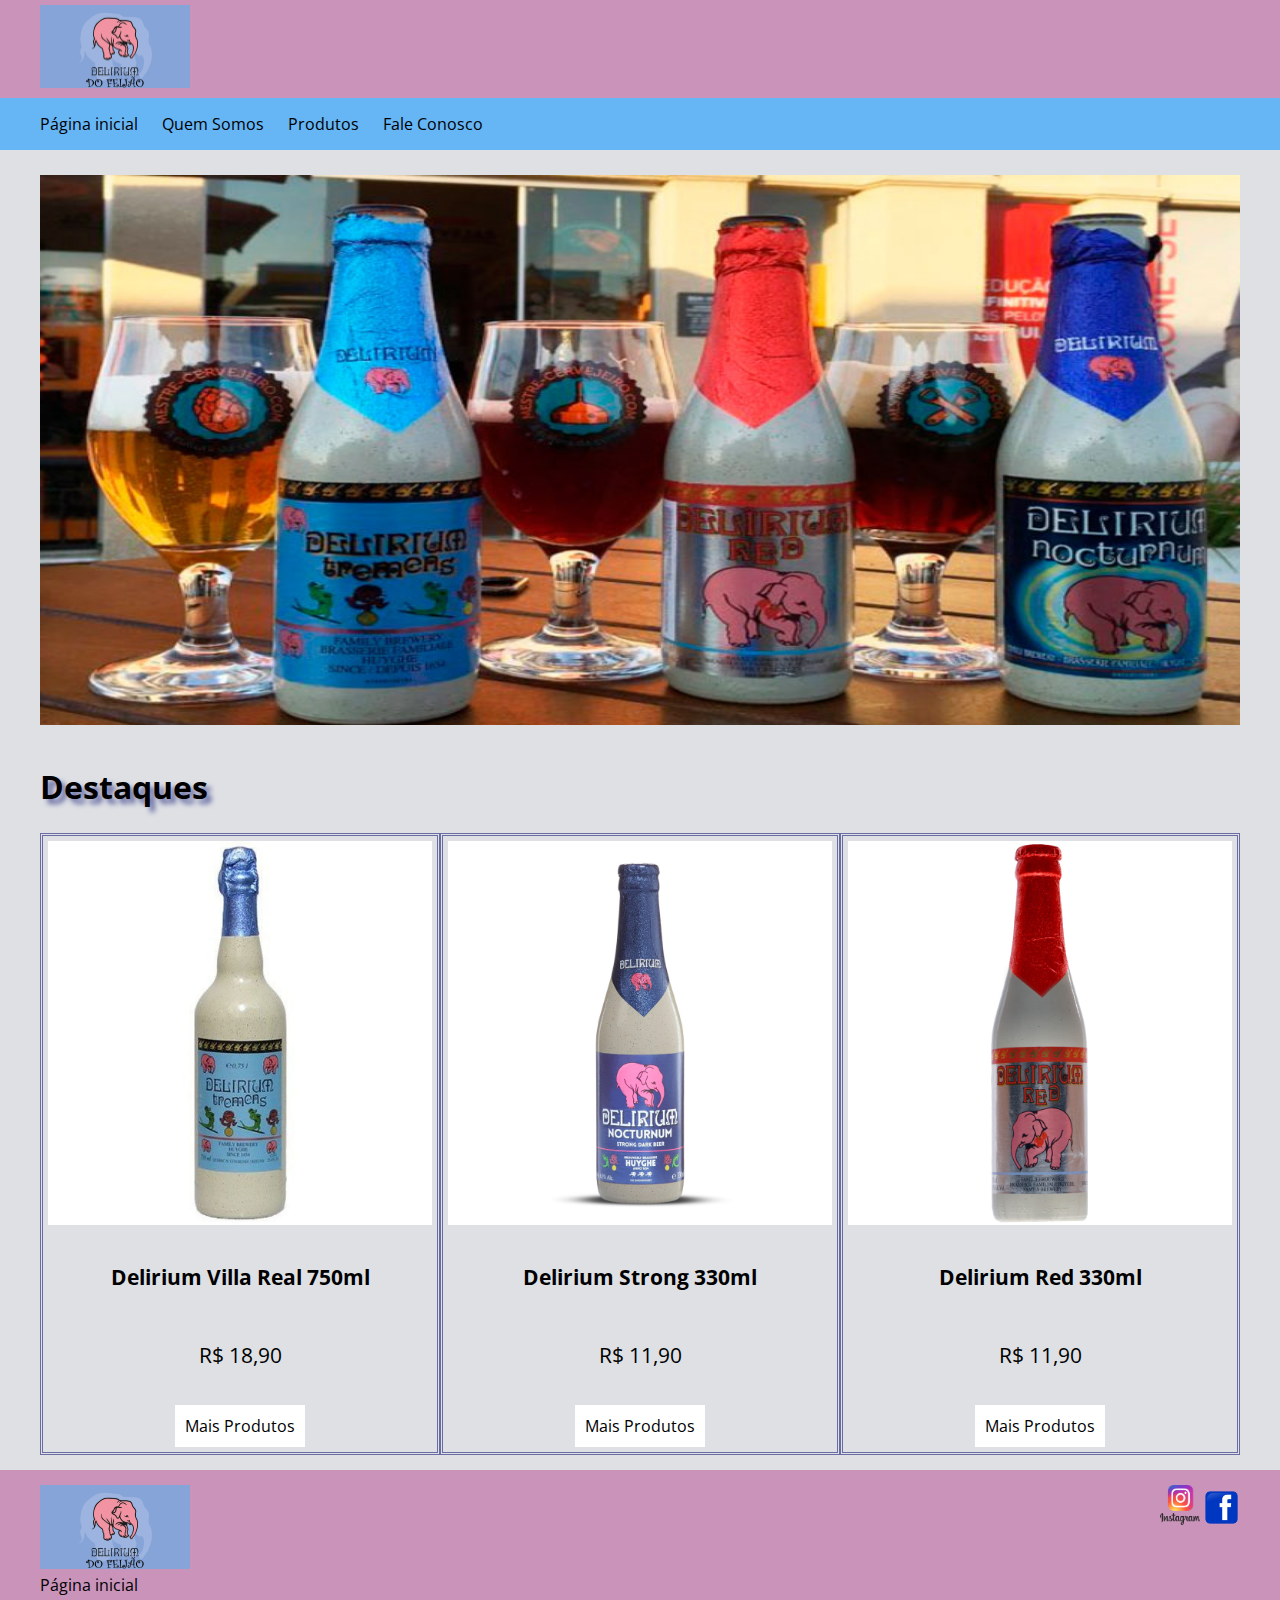
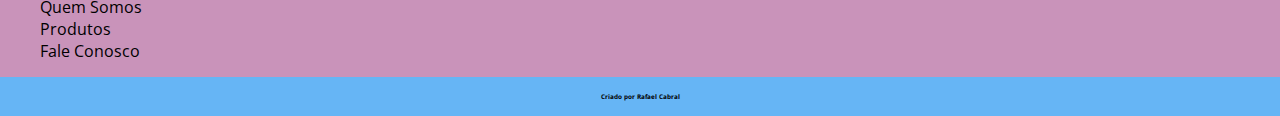
==== index.html @ b5452750 "finalizando projeto" ====
<!DOCTYPE html>
<html lang="pt-br">

    <head>
        <meta charset="UTF-8">
        <meta http-equiv="X-UA-Compatible" content="IE=edge">
        <link rel="stylesheet" href="style.css">
        <meta name="viewport" content="width=device-width, initial-scale=1.0">
        <title>Delirium do Feijão</title>
    </head>
    <body>
        <header>
            <div class="header">
                <div class="container">
                    <img src="logo-2.jpg" width="150px">
                </div>
            </div>       
                <nav class="header-2">  
                    <div class="container">                         
                        <a class="header-2" href="index.html">Página inicial</a>
                        <a class="header-2" href="quem_somos.html">Quem Somos</a>
                        <a class="header-2" href="produtos.html">Produtos</a>   
                        <a class="header-2" href="fale_conosco.html">Fale Conosco</a> 
                    </div>        
                </nav>  
        </header>
        <main>
            <section>
                <div class="container">
                    <img class="bar" src="foto-principal.jpg" width="1200px" height="550">
                </div>
            </section>
            <section>
                <h1>Destaques</h1>
                <div class="container">
                    <div class="row my-15">
                        <div class="col-4 text-center double-border p-5">
                            <a href="produtos.html">
                                <img src="delirium-villa-real-750ml.jpg" width="100%">
                            </a>
                            <h2 class="d fw-bold">
                                <a href="produtos.html">
                                    Delirium Villa Real 750ml  
                                </a>
                            </h2>
                            <p class="d">R$ 18,90</p>
                            <a class="button" href="produtos.html">Mais Produtos</a>
                            
                        </div>
                        <div class="col-4 text-center double-border p-5">
                            <a href="produtos.html">
                                <img src="delirium-nocturnum-strong-dark.jpg" 
                                width="100%">
                            </a>      
                            <h2 class="d fw-bold">
                                <a href="produtos.html">
                                    Delirium Strong 330ml
                                </a>
                            </h2>
                                <p class="d">R$ 11,90</p>   
                                <a class="button" href="produtos.html">Mais Produtos</a>
                        </div>
                        <div class="col-4 text-center double-border p-5">
                            <a href="produtos.html">
                                <img src="delirium-red.jpg" width="100%">
                            </a>
                            <h2 class="d fw-bold">
                                <a href="produtos.html">
                                    Delirium Red 330ml
                                </a>
                            </h2> 
                                <p class="d">R$ 11,90</p>
                                <a class="button" href="produtos.html">Mais Produtos</a>
                            </a>
                        </div>
                    </div>
                </div>
            </section>
        </main>
        <footer>
            <div class="footer">
                <div class="container">
                    <div class="row">
                        <div class="col-4">
                            <img src="logo-2.jpg" width="150px"> 
                            <div>
                                <div>                       
                                    <a href="index.html">Página inicial</a>
                                </div>
                                <div>
                                    <a href="quem_somos.html">Quem Somos</a>
                                </div>
                                <div>
                                    <a href="produtos.html">Produtos</a>  
                                </div> 
                                <div>
                                    <a href="fale_conosco.html">Fale Conosco</a> 
                                </div> 
                            </div> 
                        </div>                  
                        <div class="col-4"></div>
                        <div class="col-4 text-right">
                            <img src="insta.png" width="40px" height="40px">
                            <img src="face.png" width="35px" height="35px">
                        </div>
                    </div>
                </div>        
            </div>
            <div class="footer-2">
                <div class="container">
                    <h2 class="rodape">Criado por Rafael Cabral</h2>
                </div>
            </div>
        </footer>
            
    
    </body>
</html>
---- style.css ----
@import url('https://fonts.googleapis.com/css2?family=Open+Sans:wght@400;700&display=swap');

html, body {
    min-height: 100%;
}
body {
    margin: 0 auto;
    padding: 0;
    background-color: rgb(222, 224, 228);
    font-family: 'Open Sans', sans-serif;
}

.fw-bold {
    font-weight: 700;
}

.h3 { font-weight: 400}

.text-center {
    text-align: center;
}

.text-right {
    text-align: right;
}

.double-border {
    border-style:double;
    border-color: rgb(105, 109, 163);
}

.p-5 { padding: 5px;}

.p-15 { padding: 15px;}

.w-60 { width: 60%;}

.my-15 {
    margin: 15px 0;
}

.header {
    background-color: rgb(201, 147, 186);
    padding: 5px;
}
 
.header-2 {
    background-color: rgb(102, 181, 245);
    padding: 15px 15px 15px 5px;
    color: black;
}

.footer { 
    background-color: rgb(201, 147, 186);
    margin: 0 auto;
    padding: 15px 0 15px 0;
}

.footer-2 {
    background-color: rgb(102, 181, 245);
    margin: 0 auto;
    padding: 10px;
}

.container {
    width: 100%;
    max-width: 1200px;
    margin: 0 auto;
  } 

main {
    width: 100%;
    max-width: 1200px;
    margin: 0 auto;
}

.d {
    padding: 15px;
    font-size: 1.3em;
    color: black;
}
.col-4{ width: 33.3%;}

.col-6{ width: 50%;}

.col-8 { width: 66.7%; }

h1{
    color: black;
    text-shadow: 5px 5px 5px rgb(105, 109, 163);
    font-size: 2em;
    margin: 0;
    padding: 10px 0;
}

.h1 {
    font-size: 0.5em;
    text-align: center;
}

.button {
    color: black;
    background-color: white;
    text-align: center;
    padding: 10px;
    display: inline-block;
}
.row {
    display: flex;
}

.bar { margin: 25px 0;}

a { 
    color: black;
    text-decoration: none;
}

.dl { padding: 15px;}

.migalha { font-size: 0.7em;}

.conosco {
    border-style:double;
    border-color: rgb(105, 109, 163);
    padding: 5px; 
    text-align: center;
    margin: 15px 0 15px 0;
}

.rodape { 
    font-size: 0.4em;
    text-align: center;
}
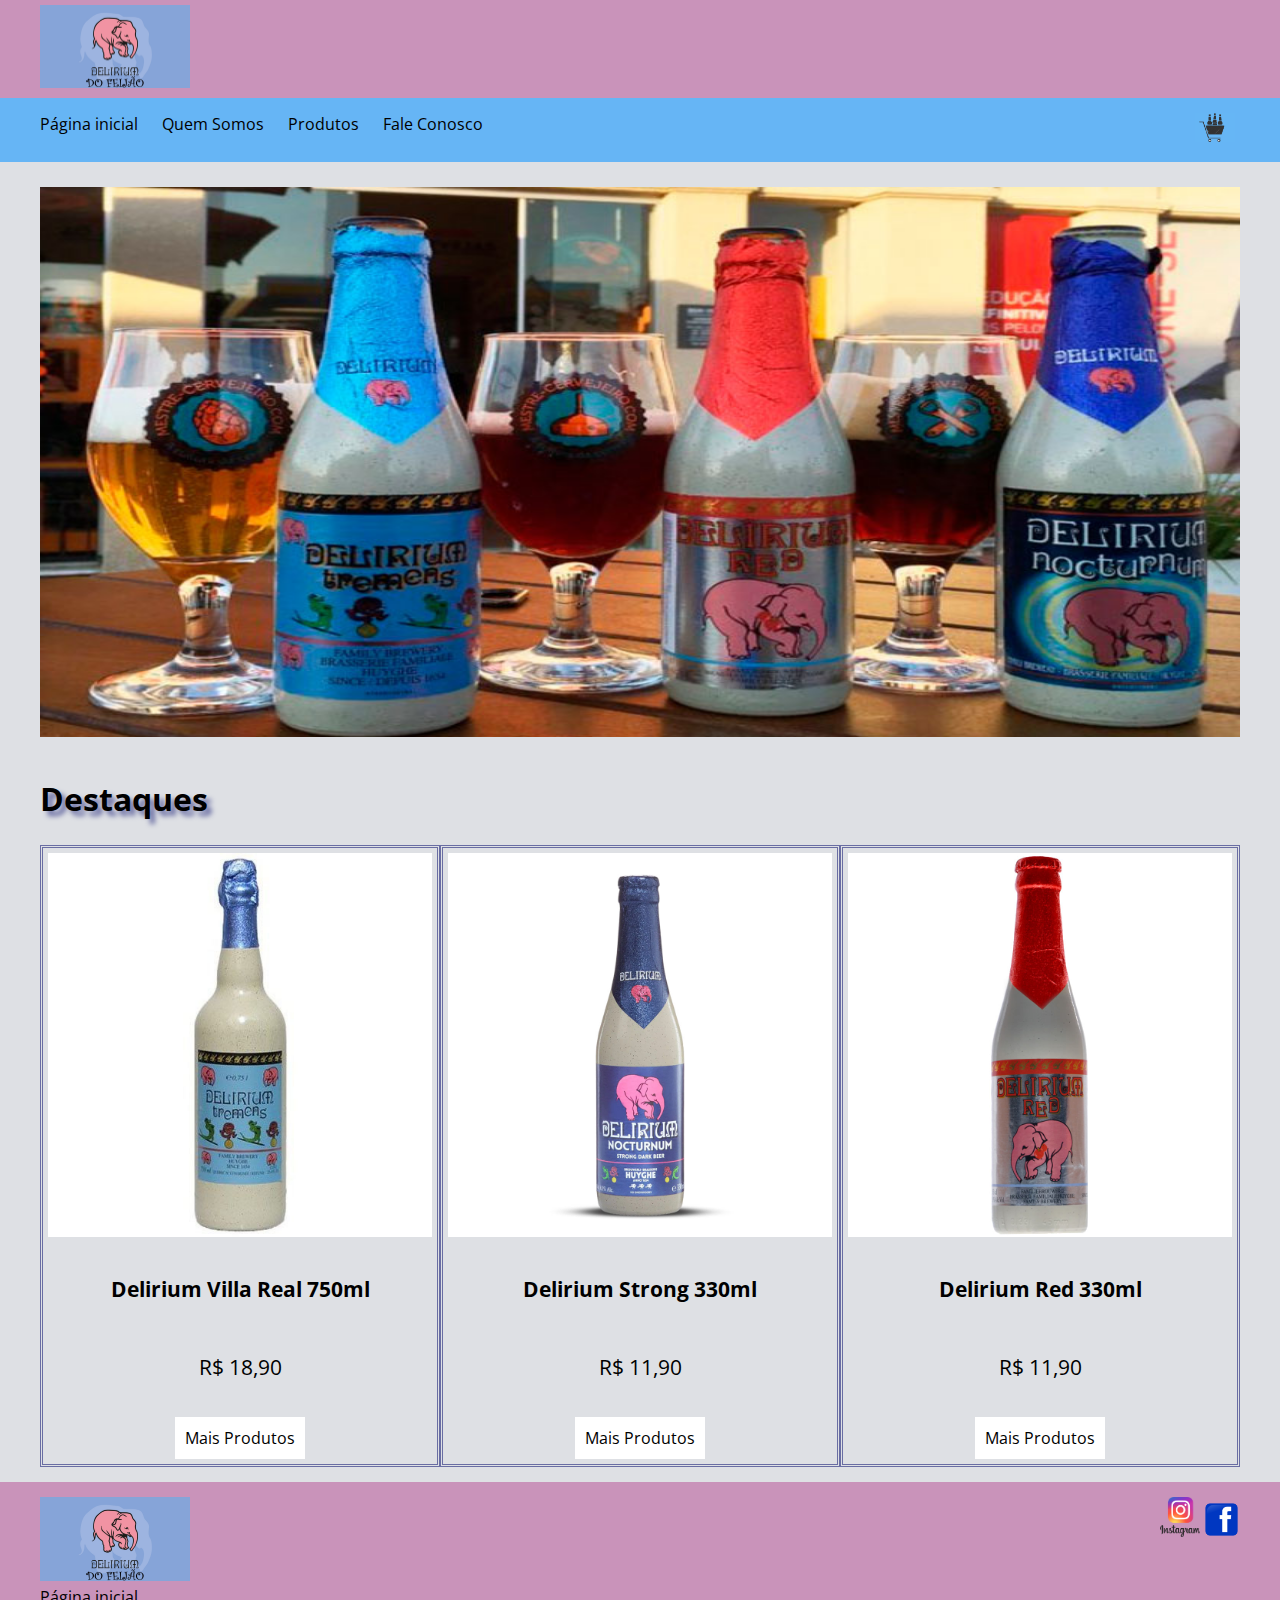
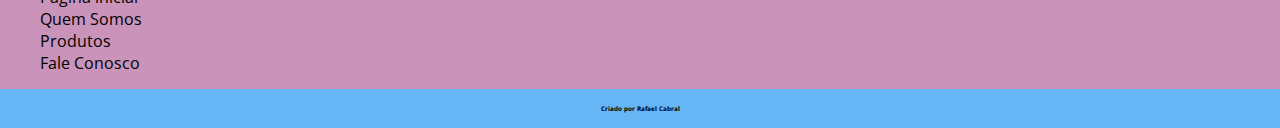
==== commit 1ece5626: "carrinho de compra" ====
--- a/index.html
+++ b/index.html
@@ -16,11 +16,18 @@
                 </div>
             </div>       
                 <nav class="header-2">  
-                    <div class="container">                         
-                        <a class="header-2" href="index.html">Página inicial</a>
-                        <a class="header-2" href="quem_somos.html">Quem Somos</a>
-                        <a class="header-2" href="produtos.html">Produtos</a>   
-                        <a class="header-2" href="fale_conosco.html">Fale Conosco</a> 
+                    <div class="container"> 
+                        <div class="row">    
+                            <div class="col-6">               
+                                <a class="header-2" href="index.html">Página inicial</a>
+                                <a class="header-2" href="quem_somos.html">Quem Somos</a>
+                                <a class="header-2" href="produtos.html">Produtos</a>   
+                                <a class="header-2" href="fale_conosco.html">Fale Conosco</a> 
+                            </div>
+                            <div class="col-6 text-right">
+                                <img src="carrinho-de-compras.jpg" width="40px">
+                            </div>
+                        </div> 
                     </div>        
                 </nav>  
         </header>
--- a/style.css
+++ b/style.css
@@ -45,7 +45,7 @@
 }
  
 .header-2 {
-    background-color: rgb(102, 181, 245);
+    background-color: #66b5f5;
     padding: 15px 15px 15px 5px;
     color: black;
 }
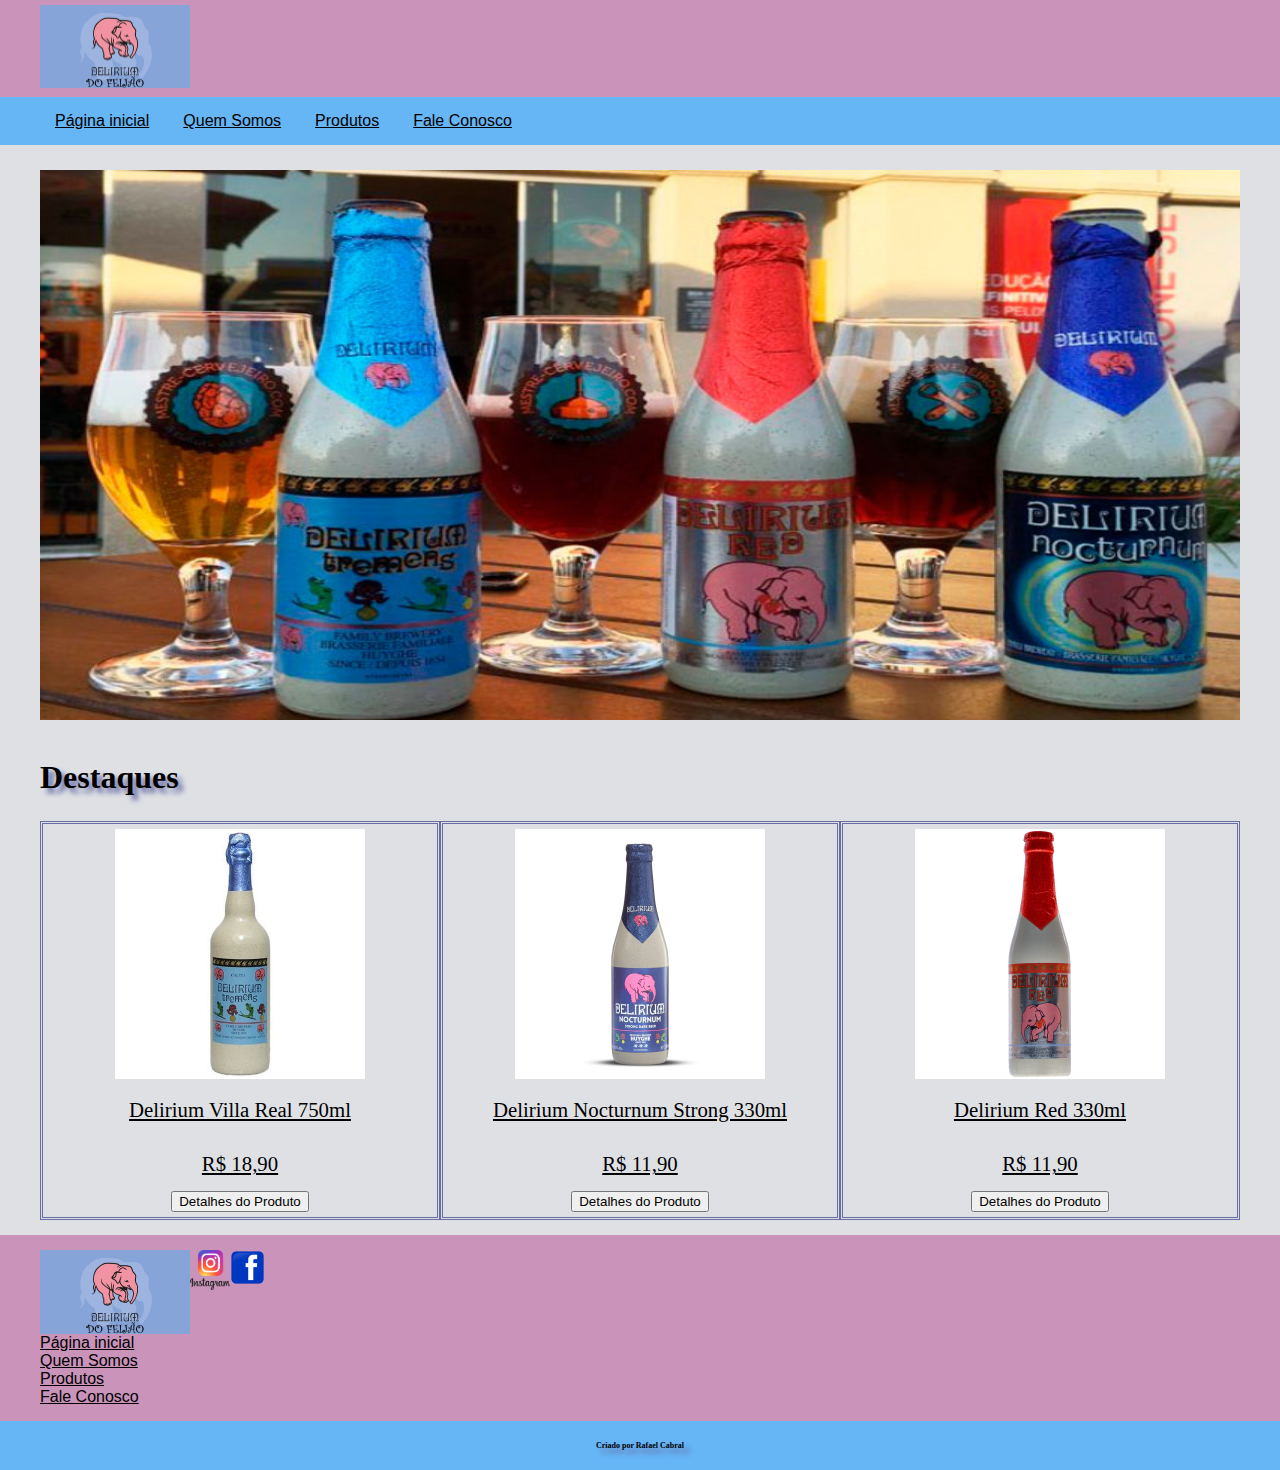
==== commit f318a538: "Merge branch 'pagina-inicial' into develop" ====
--- a/index.html
+++ b/index.html
@@ -16,18 +16,11 @@
                 </div>
             </div>       
                 <nav class="header-2">  
-                    <div class="container"> 
-                        <div class="row">    
-                            <div class="col-6">               
-                                <a class="header-2" href="index.html">Página inicial</a>
-                                <a class="header-2" href="quem_somos.html">Quem Somos</a>
-                                <a class="header-2" href="produtos.html">Produtos</a>   
-                                <a class="header-2" href="fale_conosco.html">Fale Conosco</a> 
-                            </div>
-                            <div class="col-6 text-right">
-                                <img src="carrinho-de-compras.jpg" width="40px">
-                            </div>
-                        </div> 
+                    <div class="container">                         
+                        <a class="header-2" href="index.html">Página inicial</a>
+                        <a class="header-2" href="quem_somos.html">Quem Somos</a>
+                        <a class="header-2" href="produtos.html">Produtos</a>   
+                        <a class="header-2" href="fale_conosco.html">Fale Conosco</a> 
                     </div>        
                 </nav>  
         </header>
@@ -38,46 +31,31 @@
                 </div>
             </section>
             <section>
-                <h1>Destaques</h1>
+                <h2>Destaques</h2>
                 <div class="container">
-                    <div class="row my-15">
-                        <div class="col-4 text-center double-border p-5">
-                            <a href="produtos.html">
-                                <img src="delirium-villa-real-750ml.jpg" width="100%">
+                    <div class="row">
+                        <div class="col-4">
+                            <a href="produto-selecionado.html">
+                            <img src="delirium-villa-real-750ml.jpg" width="250">
+                                <div class="d">Delirium Villa Real 750ml</div>
+                                <div class="d">R$ 18,90</div>
+                                <button type="submit">Detalhes do Produto</button>
                             </a>
-                            <h2 class="d fw-bold">
-                                <a href="produtos.html">
-                                    Delirium Villa Real 750ml  
-                                </a>
-                            </h2>
-                            <p class="d">R$ 18,90</p>
-                            <a class="button" href="produtos.html">Mais Produtos</a>
-                            
                         </div>
-                        <div class="col-4 text-center double-border p-5">
-                            <a href="produtos.html">
-                                <img src="delirium-nocturnum-strong-dark.jpg" 
-                                width="100%">
+                        <div class="col-4">
+                            <a href="produto-selecionado.html">
+                                <img src="delirium-nocturnum-strong-dark.jpg" width="250">
+                                    <div class="d">Delirium Nocturnum Strong 330ml</div>
+                                    <div class="d">R$ 11,90</div>   
+                                    <button type="submit">Detalhes do Produto</button>
                             </a>      
-                            <h2 class="d fw-bold">
-                                <a href="produtos.html">
-                                    Delirium Strong 330ml
-                                </a>
-                            </h2>
-                                <p class="d">R$ 11,90</p>   
-                                <a class="button" href="produtos.html">Mais Produtos</a>
                         </div>
-                        <div class="col-4 text-center double-border p-5">
-                            <a href="produtos.html">
-                                <img src="delirium-red.jpg" width="100%">
-                            </a>
-                            <h2 class="d fw-bold">
-                                <a href="produtos.html">
-                                    Delirium Red 330ml
-                                </a>
-                            </h2> 
-                                <p class="d">R$ 11,90</p>
-                                <a class="button" href="produtos.html">Mais Produtos</a>
+                        <div class="col-4">
+                            <a href="produto-selecionado.html">
+                                <img src="delirium-red.jpg" width="250">
+                                <div class="d">Delirium Red 330ml</div> 
+                                <div class="d">R$ 11,90</div>
+                                <button type="submit">Detalhes do Produto</button>
                             </a>
                         </div>
                     </div>
@@ -88,34 +66,30 @@
             <div class="footer">
                 <div class="container">
                     <div class="row">
-                        <div class="col-4">
-                            <img src="logo-2.jpg" width="150px"> 
+                        <img src="logo-2.jpg" width="150px">                   
+                        <img src="insta.png" width="40px" height="40px">
+                        <img src="face.png" width="35px" height="35px">
+                    </div>
+                        <div>
+                            <div>                       
+                                <a href="index.html">Página inicial</a>
+                            </div>
                             <div>
-                                <div>                       
-                                    <a href="index.html">Página inicial</a>
-                                </div>
-                                <div>
-                                    <a href="quem_somos.html">Quem Somos</a>
-                                </div>
-                                <div>
-                                    <a href="produtos.html">Produtos</a>  
-                                </div> 
-                                <div>
-                                    <a href="fale_conosco.html">Fale Conosco</a> 
-                                </div> 
+                                <a href="quem_somos.html">Quem Somos</a>
+                            </div>
+                            <div>
+                                <a href="produtos.html">Produtos</a>  
                             </div> 
-                        </div>                  
-                        <div class="col-4"></div>
-                        <div class="col-4 text-right">
-                            <img src="insta.png" width="40px" height="40px">
-                            <img src="face.png" width="35px" height="35px">
-                        </div>
-                    </div>
+                            <div>
+                                <a href="fale_conosco.html">Fale Conosco</a> 
+                            </div> 
+                        </div> 
+                    
                 </div>        
             </div>
             <div class="footer-2">
                 <div class="container">
-                    <h2 class="rodape">Criado por Rafael Cabral</h2>
+                    <h2 class="h2">Criado por Rafael Cabral</h2>
                 </div>
             </div>
         </footer>
--- a/style.css
+++ b/style.css
@@ -1,42 +1,10 @@
-@import url('https://fonts.googleapis.com/css2?family=Open+Sans:wght@400;700&display=swap');
-
 html, body {
     min-height: 100%;
 }
 body {
     margin: 0 auto;
     padding: 0;
-    background-color: rgb(222, 224, 228);
-    font-family: 'Open Sans', sans-serif;
-}
-
-.fw-bold {
-    font-weight: 700;
-}
-
-.h3 { font-weight: 400}
-
-.text-center {
-    text-align: center;
-}
-
-.text-right {
-    text-align: right;
-}
-
-.double-border {
-    border-style:double;
-    border-color: rgb(105, 109, 163);
-}
-
-.p-5 { padding: 5px;}
-
-.p-15 { padding: 15px;}
-
-.w-60 { width: 60%;}
-
-.my-15 {
-    margin: 15px 0;
+    background-color: rgb(222, 224, 228)
 }
 
 .header {
@@ -45,8 +13,8 @@
 }
  
 .header-2 {
-    background-color: #66b5f5;
-    padding: 15px 15px 15px 5px;
+    background-color: rgb(102, 181, 245);
+    padding: 15px;
     color: black;
 }
 
@@ -76,59 +44,45 @@
 
 .d {
     padding: 15px;
+    font-family: Georgia, 'Times New Roman', Times, serif;
     font-size: 1.3em;
     color: black;
 }
-.col-4{ width: 33.3%;}
+.col-4{
+    width: 33.3%;
+    border-style:double;
+    border-color: rgb(105, 109, 163);
+    padding: 5px; 
+    margin-inline: 10px;
+    text-align: center;
+    margin: 15px 0 15px 0;
+}
 
-.col-6{ width: 50%;}
-
-.col-8 { width: 66.7%; }
-
-h1{
+h2{
     color: black;
     text-shadow: 5px 5px 5px rgb(105, 109, 163);
     font-size: 2em;
     margin: 0;
-    padding: 10px 0;
+    padding: 10px 0 10px 0;
 }
-
-.h1 {
+.h2 {
     font-size: 0.5em;
     text-align: center;
 }
 
-.button {
-    color: black;
-    background-color: white;
-    text-align: center;
-    padding: 10px;
-    display: inline-block;
-}
 .row {
     display: flex;
 }
 
-.bar { margin: 25px 0;}
 
-a { 
-    color: black;
-    text-decoration: none;
+.bar {
+    margin: 25px 0;
 }
 
-.dl { padding: 15px;}
-
-.migalha { font-size: 0.7em;}
-
-.conosco {
-    border-style:double;
-    border-color: rgb(105, 109, 163);
-    padding: 5px; 
-    text-align: center;
-    margin: 15px 0 15px 0;
+a {
+    color: black;
+    font-family: 'Arial Narrow Bold', sans-serif
 }
-
-.rodape { 
-    font-size: 0.4em;
-    text-align: center;
-}
+.dl {
+    padding: 15px;
+}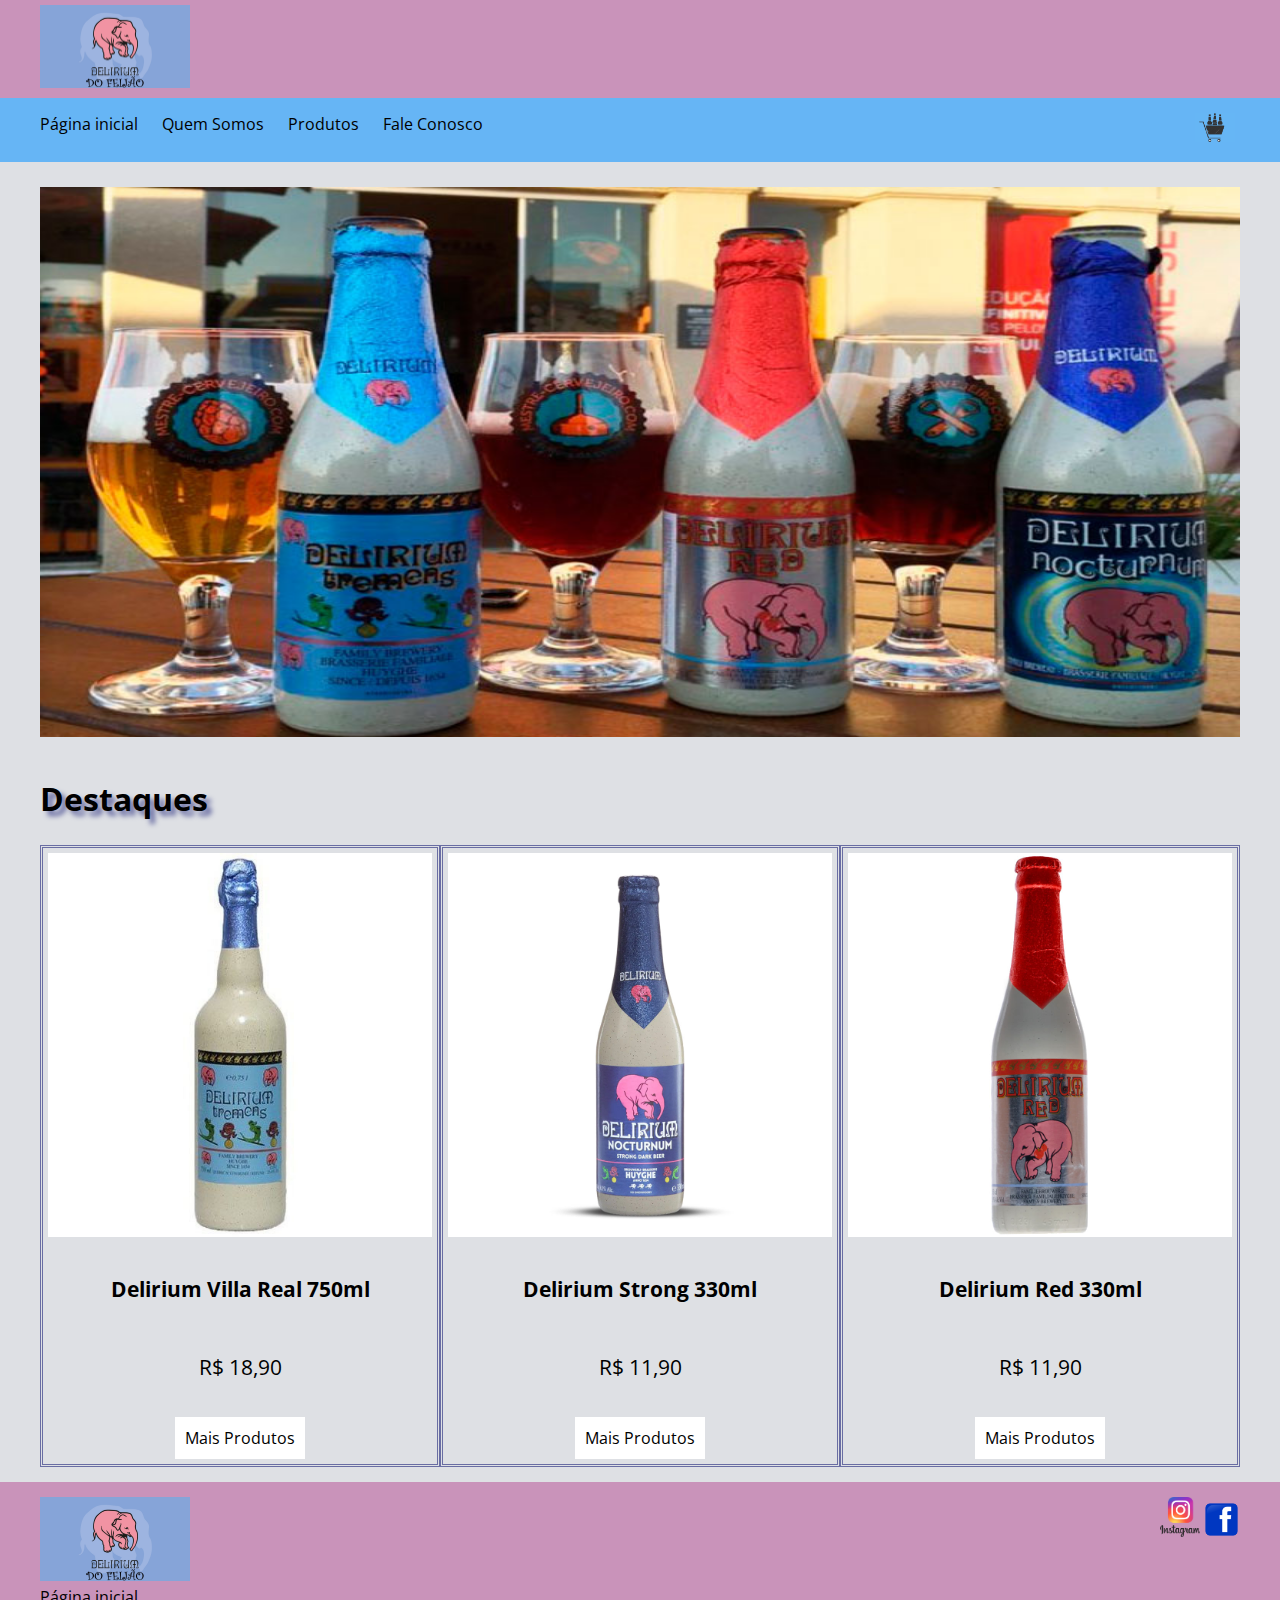
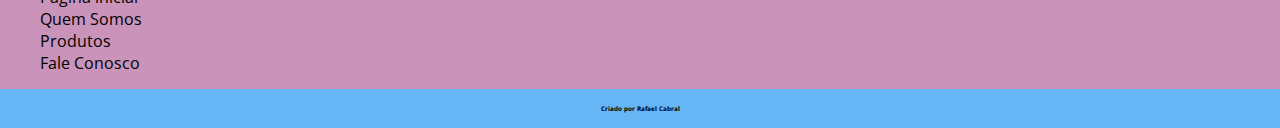
==== commit 70ba42f7: "Merge branch 'produto-escolhido' into develop" ====
--- a/index.html
+++ b/index.html
@@ -16,11 +16,18 @@
                 </div>
             </div>       
                 <nav class="header-2">  
-                    <div class="container">                         
-                        <a class="header-2" href="index.html">Página inicial</a>
-                        <a class="header-2" href="quem_somos.html">Quem Somos</a>
-                        <a class="header-2" href="produtos.html">Produtos</a>   
-                        <a class="header-2" href="fale_conosco.html">Fale Conosco</a> 
+                    <div class="container"> 
+                        <div class="row">    
+                            <div class="col-6">               
+                                <a class="header-2" href="index.html">Página inicial</a>
+                                <a class="header-2" href="quem_somos.html">Quem Somos</a>
+                                <a class="header-2" href="produtos.html">Produtos</a>   
+                                <a class="header-2" href="fale_conosco.html">Fale Conosco</a> 
+                            </div>
+                            <div class="col-6 text-right">
+                                <img src="carrinho-de-compras.jpg" width="40px">
+                            </div>
+                        </div> 
                     </div>        
                 </nav>  
         </header>
@@ -31,31 +38,46 @@
                 </div>
             </section>
             <section>
-                <h2>Destaques</h2>
+                <h1>Destaques</h1>
                 <div class="container">
-                    <div class="row">
-                        <div class="col-4">
-                            <a href="produto-selecionado.html">
-                            <img src="delirium-villa-real-750ml.jpg" width="250">
-                                <div class="d">Delirium Villa Real 750ml</div>
-                                <div class="d">R$ 18,90</div>
-                                <button type="submit">Detalhes do Produto</button>
+                    <div class="row my-15">
+                        <div class="col-4 text-center double-border p-5">
+                            <a href="produtos.html">
+                                <img src="delirium-villa-real-750ml.jpg" width="100%">
                             </a>
+                            <h2 class="d fw-bold">
+                                <a href="produtos.html">
+                                    Delirium Villa Real 750ml  
+                                </a>
+                            </h2>
+                            <p class="d">R$ 18,90</p>
+                            <a class="button" href="produtos.html">Mais Produtos</a>
+                            
                         </div>
-                        <div class="col-4">
-                            <a href="produto-selecionado.html">
-                                <img src="delirium-nocturnum-strong-dark.jpg" width="250">
-                                    <div class="d">Delirium Nocturnum Strong 330ml</div>
-                                    <div class="d">R$ 11,90</div>   
-                                    <button type="submit">Detalhes do Produto</button>
+                        <div class="col-4 text-center double-border p-5">
+                            <a href="produtos.html">
+                                <img src="delirium-nocturnum-strong-dark.jpg" 
+                                width="100%">
                             </a>      
+                            <h2 class="d fw-bold">
+                                <a href="produtos.html">
+                                    Delirium Strong 330ml
+                                </a>
+                            </h2>
+                                <p class="d">R$ 11,90</p>   
+                                <a class="button" href="produtos.html">Mais Produtos</a>
                         </div>
-                        <div class="col-4">
-                            <a href="produto-selecionado.html">
-                                <img src="delirium-red.jpg" width="250">
-                                <div class="d">Delirium Red 330ml</div> 
-                                <div class="d">R$ 11,90</div>
-                                <button type="submit">Detalhes do Produto</button>
+                        <div class="col-4 text-center double-border p-5">
+                            <a href="produtos.html">
+                                <img src="delirium-red.jpg" width="100%">
+                            </a>
+                            <h2 class="d fw-bold">
+                                <a href="produtos.html">
+                                    Delirium Red 330ml
+                                </a>
+                            </h2> 
+                                <p class="d">R$ 11,90</p>
+                                <a class="button" href="produtos.html">Mais Produtos</a>
                             </a>
                         </div>
                     </div>
@@ -66,30 +88,34 @@
             <div class="footer">
                 <div class="container">
                     <div class="row">
-                        <img src="logo-2.jpg" width="150px">                   
-                        <img src="insta.png" width="40px" height="40px">
-                        <img src="face.png" width="35px" height="35px">
+                        <div class="col-4">
+                            <img src="logo-2.jpg" width="150px"> 
+                            <div>
+                                <div>                       
+                                    <a href="index.html">Página inicial</a>
+                                </div>
+                                <div>
+                                    <a href="quem_somos.html">Quem Somos</a>
+                                </div>
+                                <div>
+                                    <a href="produtos.html">Produtos</a>  
+                                </div> 
+                                <div>
+                                    <a href="fale_conosco.html">Fale Conosco</a> 
+                                </div> 
+                            </div> 
+                        </div>                  
+                        <div class="col-4"></div>
+                        <div class="col-4 text-right">
+                            <img src="insta.png" width="40px" height="40px">
+                            <img src="face.png" width="35px" height="35px">
+                        </div>
                     </div>
-                        <div>
-                            <div>                       
-                                <a href="index.html">Página inicial</a>
-                            </div>
-                            <div>
-                                <a href="quem_somos.html">Quem Somos</a>
-                            </div>
-                            <div>
-                                <a href="produtos.html">Produtos</a>  
-                            </div> 
-                            <div>
-                                <a href="fale_conosco.html">Fale Conosco</a> 
-                            </div> 
-                        </div> 
-                    
                 </div>        
             </div>
             <div class="footer-2">
                 <div class="container">
-                    <h2 class="h2">Criado por Rafael Cabral</h2>
+                    <h2 class="rodape">Criado por Rafael Cabral</h2>
                 </div>
             </div>
         </footer>
--- a/style.css
+++ b/style.css
@@ -1,10 +1,42 @@
+@import url('https://fonts.googleapis.com/css2?family=Open+Sans:wght@400;700&display=swap');
+
 html, body {
     min-height: 100%;
 }
 body {
     margin: 0 auto;
     padding: 0;
-    background-color: rgb(222, 224, 228)
+    background-color: rgb(222, 224, 228);
+    font-family: 'Open Sans', sans-serif;
+}
+
+.fw-bold {
+    font-weight: 700;
+}
+
+.h3 { font-weight: 400}
+
+.text-center {
+    text-align: center;
+}
+
+.text-right {
+    text-align: right;
+}
+
+.double-border {
+    border-style:double;
+    border-color: rgb(105, 109, 163);
+}
+
+.p-5 { padding: 5px;}
+
+.p-15 { padding: 15px;}
+
+.w-60 { width: 60%;}
+
+.my-15 {
+    margin: 15px 0;
 }
 
 .header {
@@ -13,8 +45,8 @@
 }
  
 .header-2 {
-    background-color: rgb(102, 181, 245);
-    padding: 15px;
+    background-color: #66b5f5;
+    padding: 15px 15px 15px 5px;
     color: black;
 }
 
@@ -44,45 +76,59 @@
 
 .d {
     padding: 15px;
-    font-family: Georgia, 'Times New Roman', Times, serif;
     font-size: 1.3em;
     color: black;
 }
-.col-4{
-    width: 33.3%;
+.col-4{ width: 33.3%;}
+
+.col-6{ width: 50%;}
+
+.col-8 { width: 66.7%; }
+
+h1{
+    color: black;
+    text-shadow: 5px 5px 5px rgb(105, 109, 163);
+    font-size: 2em;
+    margin: 0;
+    padding: 10px 0;
+}
+
+.h1 {
+    font-size: 0.5em;
+    text-align: center;
+}
+
+.button {
+    color: black;
+    background-color: white;
+    text-align: center;
+    padding: 10px;
+    display: inline-block;
+}
+.row {
+    display: flex;
+}
+
+.bar { margin: 25px 0;}
+
+a { 
+    color: black;
+    text-decoration: none;
+}
+
+.dl { padding: 15px;}
+
+.migalha { font-size: 0.7em;}
+
+.conosco {
     border-style:double;
     border-color: rgb(105, 109, 163);
     padding: 5px; 
-    margin-inline: 10px;
     text-align: center;
     margin: 15px 0 15px 0;
 }
 
-h2{
-    color: black;
-    text-shadow: 5px 5px 5px rgb(105, 109, 163);
-    font-size: 2em;
-    margin: 0;
-    padding: 10px 0 10px 0;
-}
-.h2 {
-    font-size: 0.5em;
+.rodape { 
+    font-size: 0.4em;
     text-align: center;
 }
-
-.row {
-    display: flex;
-}
-
-
-.bar {
-    margin: 25px 0;
-}
-
-a {
-    color: black;
-    font-family: 'Arial Narrow Bold', sans-serif
-}
-.dl {
-    padding: 15px;
-}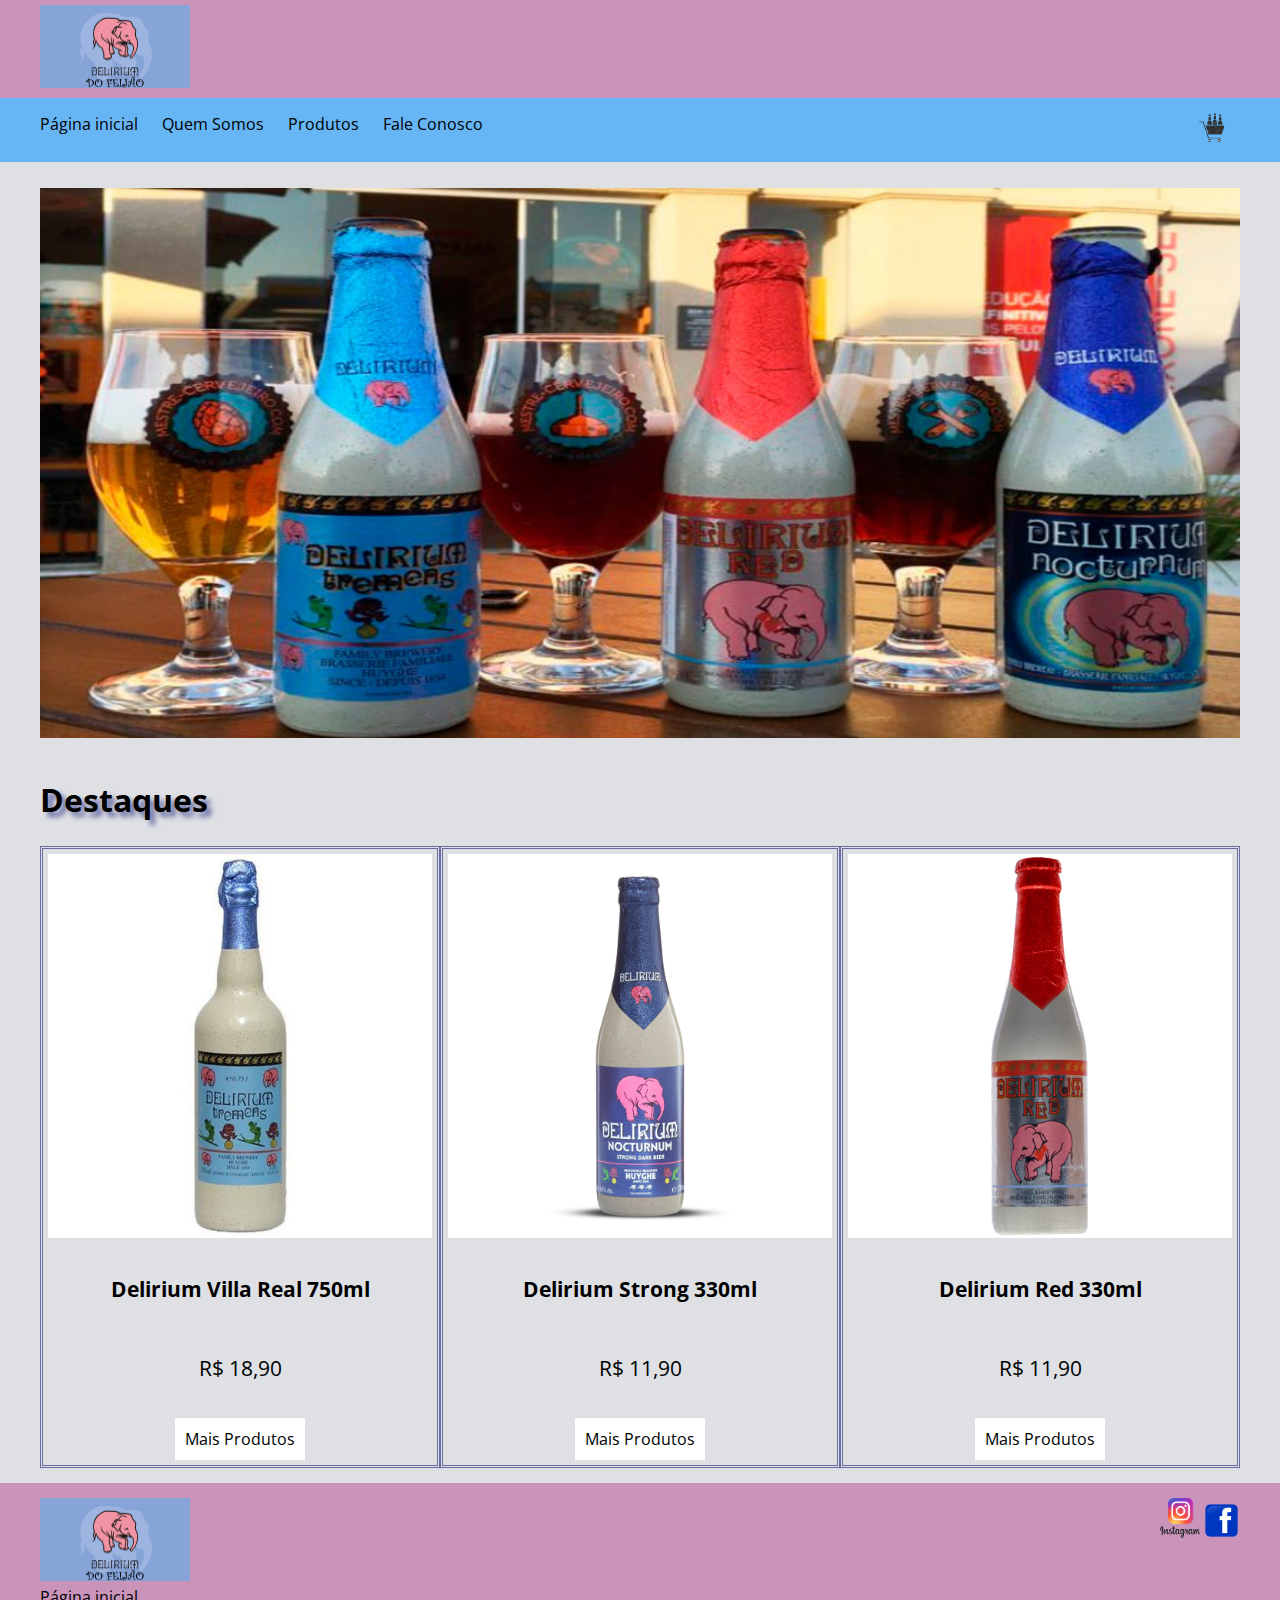
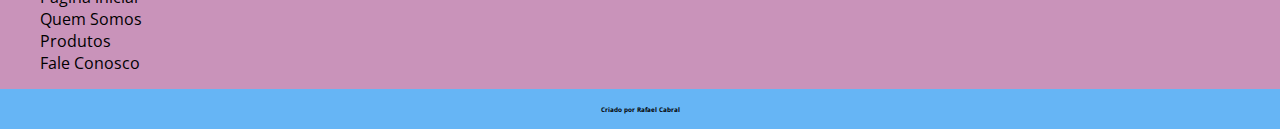
==== commit 8f57dc9a: "fixando header" ====
--- a/index.html
+++ b/index.html
@@ -9,10 +9,12 @@
         <title>Delirium do Feijão</title>
     </head>
     <body>
-        <header>
+        <header class="fixed">
             <div class="header">
                 <div class="container">
-                    <img src="logo-2.jpg" width="150px">
+                    <a href="index.html">
+                        <img src="logo-2.jpg" width="150px">
+                    </a>    
                 </div>
             </div>       
                 <nav class="header-2">  
@@ -25,7 +27,9 @@
                                 <a class="header-2" href="fale_conosco.html">Fale Conosco</a> 
                             </div>
                             <div class="col-6 text-right">
-                                <img src="carrinho-de-compras.jpg" width="40px">
+                                <a href="carrinho-de-compra.html">
+                                    <img src="carrinho-de-compras.jpg" width="40px">
+                                </a>
                             </div>
                         </div> 
                     </div>        
@@ -107,8 +111,12 @@
                         </div>                  
                         <div class="col-4"></div>
                         <div class="col-4 text-right">
-                            <img src="insta.png" width="40px" height="40px">
-                            <img src="face.png" width="35px" height="35px">
+                            <a href="https://www.instagram.com/" target="_blank">
+                                <img src="insta.png" width="40px" height="40px">
+                            </a>
+                            <a href="https://www.facebook.com/" target="_blank">
+                                <img src="face.png" width="35px" height="35px">
+                            </a>
                         </div>
                     </div>
                 </div>        
--- a/style.css
+++ b/style.css
@@ -8,6 +8,15 @@
     padding: 0;
     background-color: rgb(222, 224, 228);
     font-family: 'Open Sans', sans-serif;
+    padding-top: 163px;
+}
+
+.fixed {
+    position: fixed;
+   top: 0;
+   left: 0;
+   right: 0;
+   width: 100%;
 }
 
 .fw-bold {
@@ -16,13 +25,13 @@
 
 .h3 { font-weight: 400}
 
-.text-center {
-    text-align: center;
-}
+.text-center { text-align: center;}
 
-.text-right {
-    text-align: right;
-}
+.text-right { text-align: right;}
+
+.text-left { text-align: left;}
+
+.text-size { font-size: 0.4;}
 
 .double-border {
     border-style:double;
@@ -79,6 +88,9 @@
     font-size: 1.3em;
     color: black;
 }
+
+.col-3 { width: 25%; }
+
 .col-4{ width: 33.3%;}
 
 .col-6{ width: 50%;}
